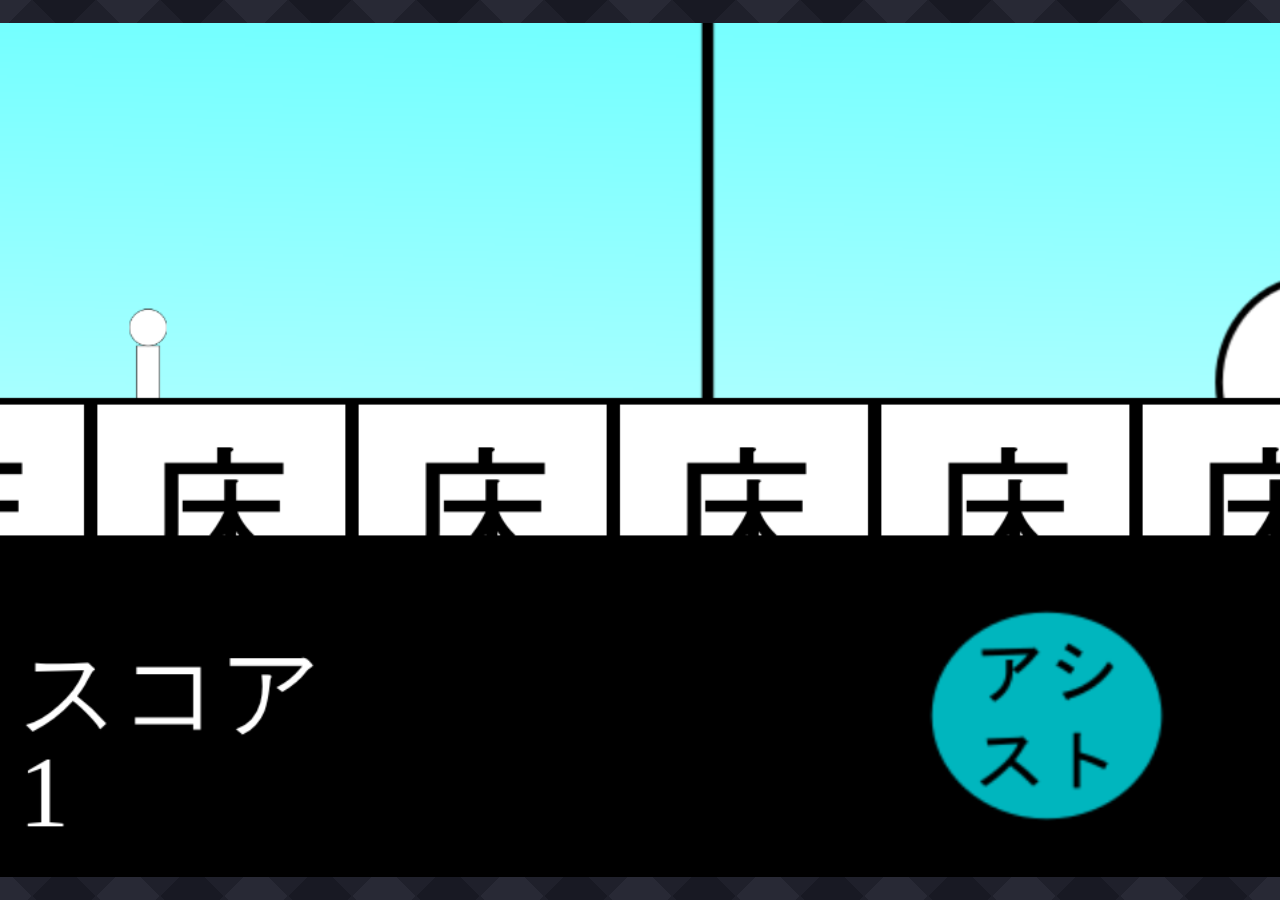
==== Export.HTML5/hoge/index.html @ 50cec1c1 "無限ループ実装 ジャンプ実装 あたり判定実装 死亡処理実装 音実装" ====
﻿<!DOCTYPE html>
<html lang="ja">
	<head>
		
		<meta charset="UTF-8" />
		<meta name="apple-mobile-web-app-capable" content="yes" /><meta name="apple-mobile-web-app-status-bar-style" content="black" />
		<title>hoge</title>
		<script src="./common/sbt.1.2.8.js"></script>
		<script src="./Script/lib.js"></script>
		<script src="./Script/Canvas.js"></script>
		<script src="./Script/ground.js"></script>
		<script src="./Script/player.js"></script>
		<script src="./Script/_background2.js"></script>
		<script src="./Script/bar2.js"></script>
		<script src="./Script/Score.js"></script>
		<link rel="stylesheet" type="text/css" href="./css/default.css" media="all">
		<link rel="stylesheet" type="text/css" href="./css/font.css" media="all">

		<script type="text/javascript">
			var app;

			function init() {
				app = new Sbt.App("screen", 15);

				app.start("./", "sbtdata.json", update);
			}
			function update() {
				app.update();
			}
		</script>
	</head>
	<body onload="init()" style="background: #333333 url( ./Image/bgtile.png ) repeat; margin: 0; padding: 0;">
		<canvas id="screen" width="0" height="0" style="background-color: black;"></canvas>
		<!-- スケーリングしない場合は、上の行を下の行に変更してください -->
		<!-- <canvas id="screen" width="960" height="640" style="background-color: black;"></canvas> -->

	</body>
</html>
---- Export.HTML5/hoge/css/default.css ----
﻿/* ここにスタイルシートを記述してください */
---- Export.HTML5/hoge/css/font.css ----
﻿@font-face {
  font-family: "DefaultFont";
  src: url() format('woff');
}
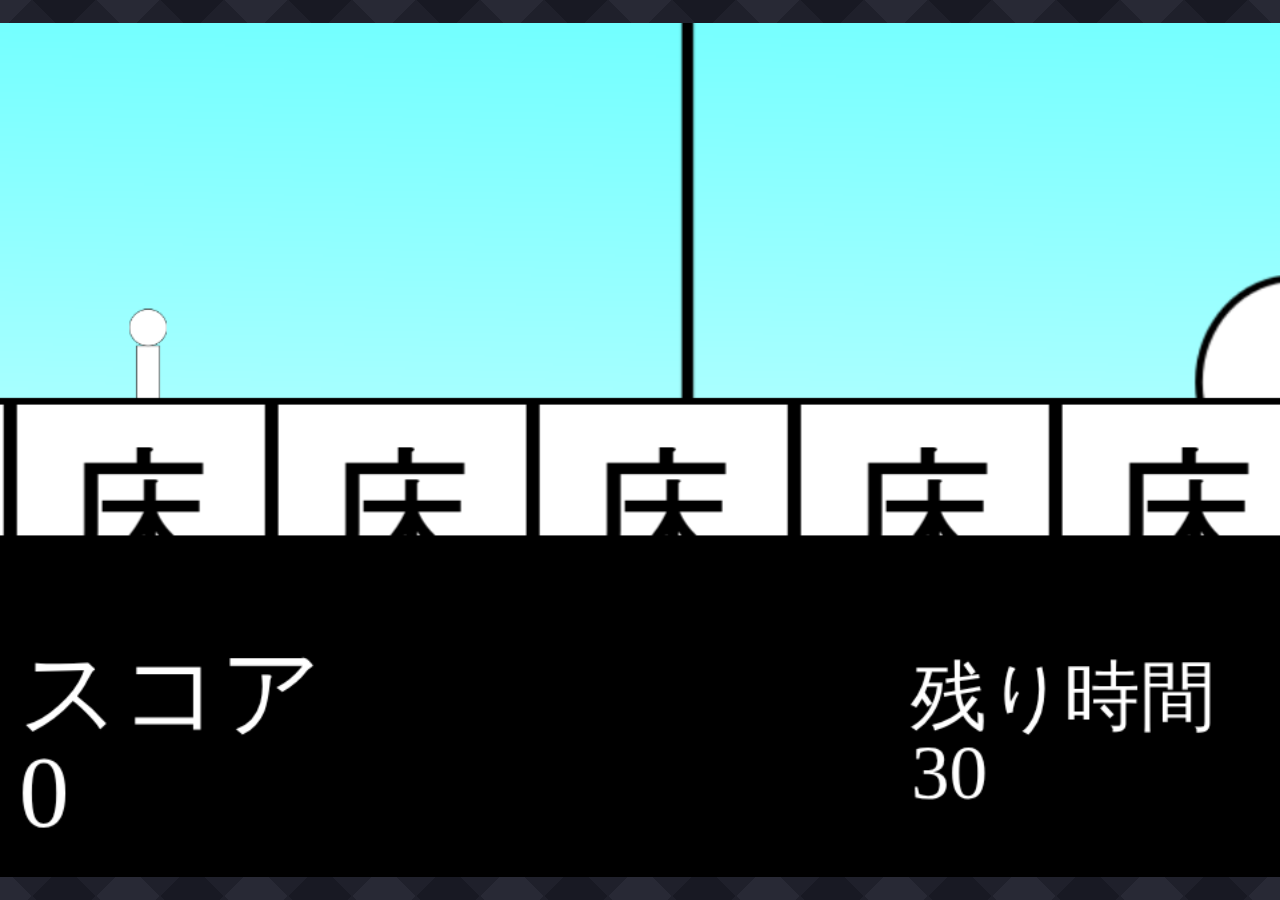
==== commit 72f20688: "シングルジャンプの時の下限値を調整 空中針の出現ポイントをへんこう" ====
--- a/Export.HTML5/hoge/index.html
+++ b/Export.HTML5/hoge/index.html
@@ -13,6 +13,9 @@
 		<script src="./Script/_background2.js"></script>
 		<script src="./Script/bar2.js"></script>
 		<script src="./Script/Score.js"></script>
+		<script src="./Script/Start.js"></script>
+		<script src="./Script/backhground2.js"></script>
+		<script src="./Script/assist2.js"></script>
 		<link rel="stylesheet" type="text/css" href="./css/default.css" media="all">
 		<link rel="stylesheet" type="text/css" href="./css/font.css" media="all">
 
@@ -20,7 +23,7 @@
 			var app;
 
 			function init() {
-				app = new Sbt.App("screen", 15);
+				app = new Sbt.App("screen", 30);
 
 				app.start("./", "sbtdata.json", update);
 			}
